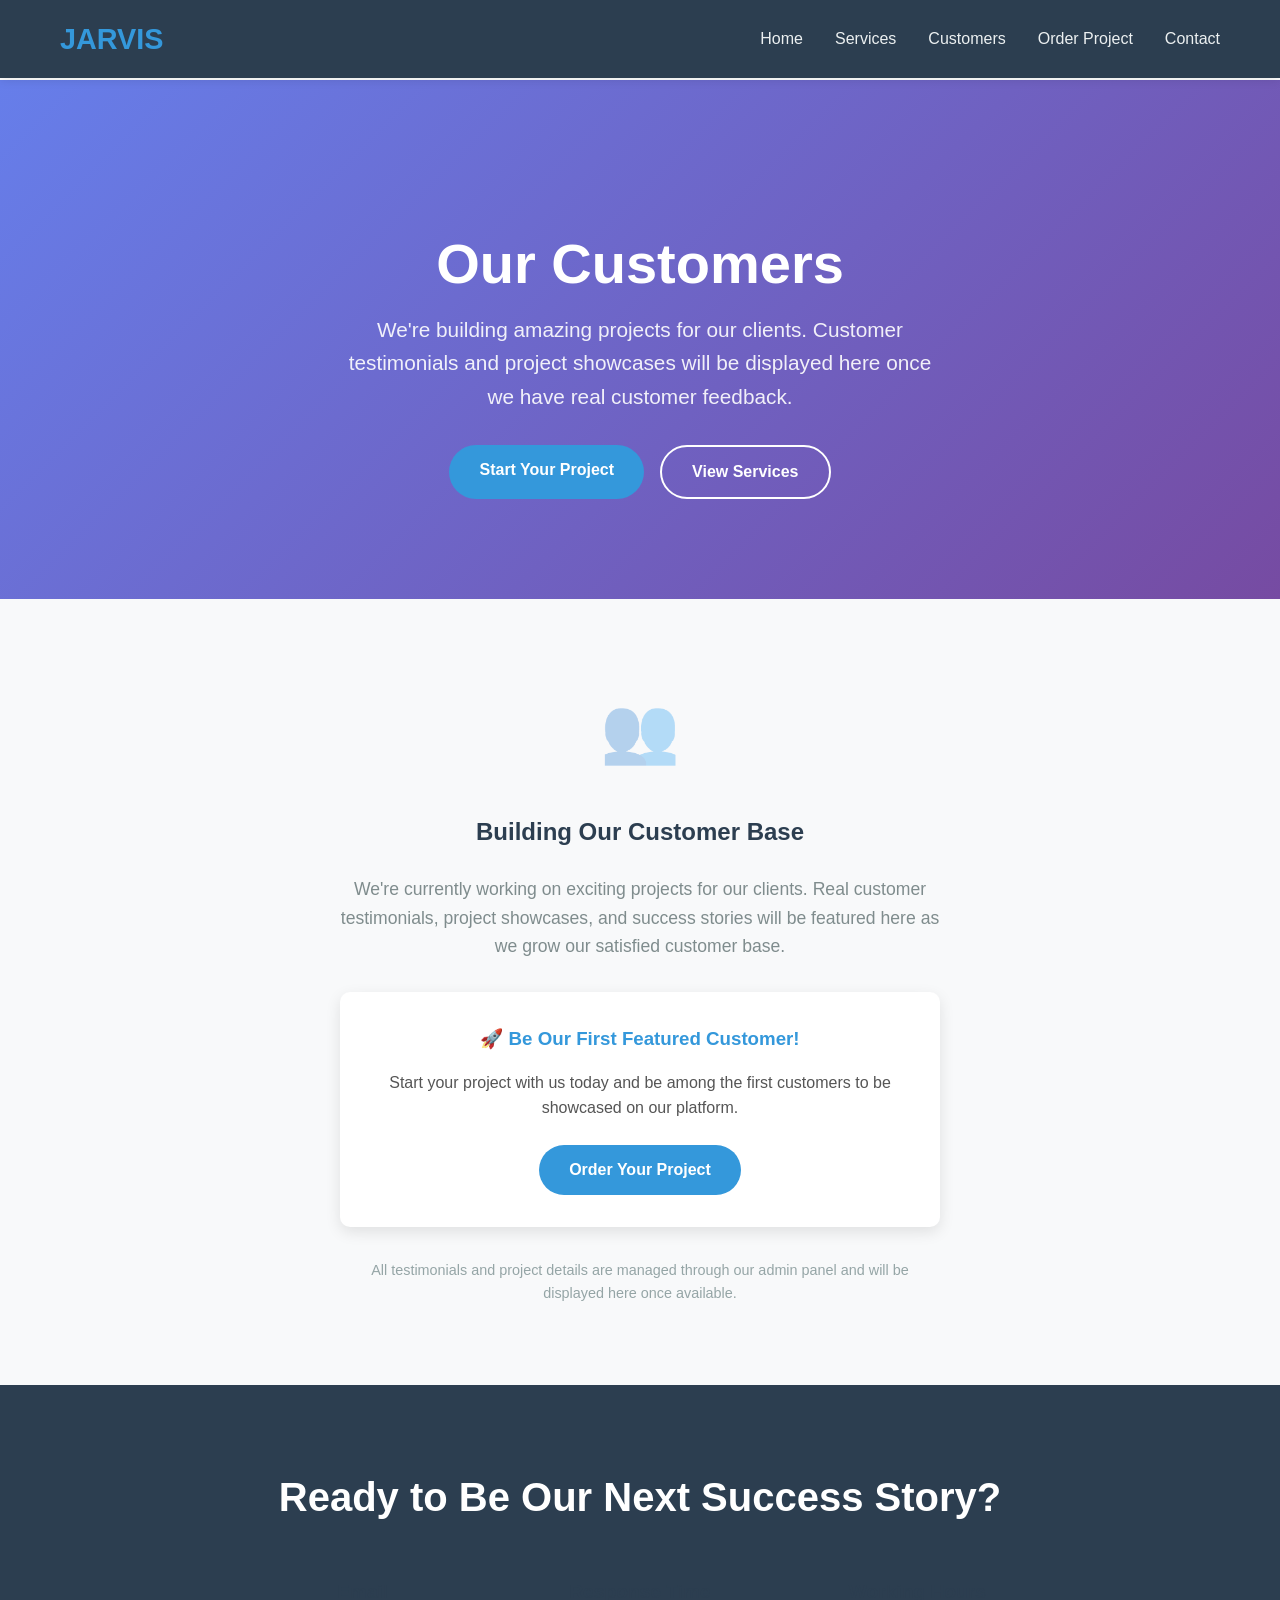
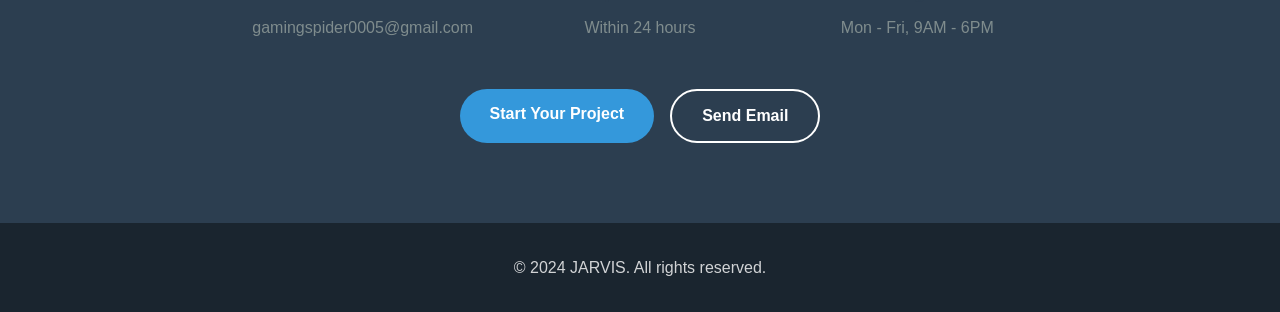
==== customers.html @ cfa4a8cc "Add files via upload" ====
<!DOCTYPE html>
<html lang="en">
<head>
    <meta charset="UTF-8">
    <meta name="viewport" content="width=device-width, initial-scale=1.0">
    <title>Our Customers - JARVIS</title>
    <link rel="stylesheet" href="styles.css">
</head>
<body>
    <!-- Navigation -->
    <nav class="navbar">
        <div class="nav-container">
            <div class="nav-logo">
                <h2>JARVIS</h2>
            </div>
            <ul class="nav-menu">
                <li><a href="index.html">Home</a></li>
                <li><a href="services.html">Services</a></li>
                <li><a href="customers.html">Customers</a></li>
                <li><a href="index.html#order">Order Project</a></li>
                <li><a href="index.html#contact">Contact</a></li>
            </ul>
        </div>
    </nav>

    <!-- Hero Section -->
    <section class="hero">
        <div class="hero-content">
            <h1>Our Customers</h1>
            <p>We're building amazing projects for our clients. Customer testimonials and project showcases will be displayed here once we have real customer feedback.</p>
            <div class="hero-buttons">
                <a href="index.html#order" class="btn btn-primary">Start Your Project</a>
                <a href="services.html" class="btn btn-secondary">View Services</a>
            </div>
        </div>
    </section>

    <!-- Empty State Section -->
    <section style="padding: 80px 0; background: #f8f9fa; min-height: 60vh; display: flex; align-items: center;">
        <div class="container">
            <div style="text-align: center; max-width: 600px; margin: 0 auto;">
                <div style="font-size: 4rem; margin-bottom: 2rem; opacity: 0.3;">👥</div>
                <h2 style="color: #2c3e50; margin-bottom: 1.5rem;">Building Our Customer Base</h2>
                <p style="color: #7f8c8d; font-size: 1.1rem; margin-bottom: 2rem;">
                    We're currently working on exciting projects for our clients. Real customer testimonials, 
                    project showcases, and success stories will be featured here as we grow our satisfied customer base.
                </p>
                <div style="background: white; padding: 2rem; border-radius: 10px; box-shadow: 0 5px 15px rgba(0,0,0,0.1); margin-bottom: 2rem;">
                    <h3 style="color: #3498db; margin-bottom: 1rem;">🚀 Be Our First Featured Customer!</h3>
                    <p style="color: #555; margin-bottom: 1.5rem;">
                        Start your project with us today and be among the first customers to be showcased on our platform.
                    </p>
                    <a href="index.html#order" class="btn btn-primary">Order Your Project</a>
                </div>
                <p style="color: #95a5a6; font-size: 0.9rem;">
                    All testimonials and project details are managed through our admin panel and will be displayed here once available.
                </p>
            </div>
        </div>
    </section>

    <!-- Contact Section -->
    <section id="contact" class="contact">
        <div class="container">
            <h2>Ready to Be Our Next Success Story?</h2>
            <div class="contact-simple">
                <div class="contact-info">
                    <div class="contact-item">
                        <h4>Email</h4>
                        <p>gamingspider0005@gmail.com</p>
                    </div>
                    <div class="contact-item">
                        <h4>Response Time</h4>
                        <p>Within 24 hours</p>
                    </div>
                    <div class="contact-item">
                        <h4>Working Hours</h4>
                        <p>Mon - Fri, 9AM - 6PM</p>
                    </div>
                </div>
                <div class="contact-cta">
                    <a href="index.html#order" class="btn btn-primary">Start Your Project</a>
                    <a href="mailto:gamingspider0005@gmail.com" class="btn btn-secondary">Send Email</a>
                </div>
            </div>
        </div>
    </section>

    <!-- Footer -->
    <footer class="footer">
        <div class="container">
            <p>&copy; 2024 JARVIS. All rights reserved.</p>
        </div>
    </footer>
</body>
</html>
---- styles.css ----
/* Reset and Base Styles */
* {
    margin: 0;
    padding: 0;
    box-sizing: border-box;
}

body {
    font-family: 'Segoe UI', Tahoma, Geneva, Verdana, sans-serif;
    line-height: 1.6;
    color: #333;
    scroll-behavior: smooth;
}

.container {
    max-width: 1200px;
    margin: 0 auto;
    padding: 0 20px;
}

/* Navigation */
.navbar {
    background: #2c3e50;
    padding: 1rem 0;
    position: fixed;
    width: 100%;
    top: 0;
    z-index: 1000;
    box-shadow: 0 2px 10px rgba(0,0,0,0.1);
}

.nav-container {
    max-width: 1200px;
    margin: 0 auto;
    padding: 0 20px;
    display: flex;
    justify-content: space-between;
    align-items: center;
}

.nav-logo h2 {
    color: #3498db;
    font-size: 1.8rem;
    font-weight: 700;
}

.nav-menu {
    display: flex;
    list-style: none;
    gap: 2rem;
}

.nav-menu a {
    color: #ecf0f1;
    text-decoration: none;
    font-weight: 500;
    transition: color 0.3s ease;
}

.nav-menu a:hover {
    color: #3498db;
}

/* Hero Section */
.hero {
    background: linear-gradient(135deg, #667eea 0%, #764ba2 100%);
    color: white;
    text-align: center;
    padding: 150px 0 100px;
    margin-top: 80px;
}

.hero-content h1 {
    font-size: 3.5rem;
    margin-bottom: 1rem;
    font-weight: 700;
    line-height: 1.2;
}

.hero-content p {
    font-size: 1.3rem;
    margin-bottom: 2rem;
    max-width: 600px;
    margin-left: auto;
    margin-right: auto;
    opacity: 0.9;
}

.hero-buttons {
    display: flex;
    gap: 1rem;
    justify-content: center;
    flex-wrap: wrap;
}

/* Buttons */
.btn {
    display: inline-block;
    padding: 12px 30px;
    text-decoration: none;
    border-radius: 50px;
    font-weight: 600;
    transition: all 0.3s ease;
    border: none;
    cursor: pointer;
    font-size: 1rem;
}

.btn-primary {
    background: #3498db;
    color: white;
}

.btn-primary:hover {
    background: #2980b9;
    transform: translateY(-2px);
    box-shadow: 0 5px 15px rgba(52, 152, 219, 0.3);
}

.btn-secondary {
    background: transparent;
    color: white;
    border: 2px solid white;
}

.btn-secondary:hover {
    background: white;
    color: #667eea;
    transform: translateY(-2px);
}

.btn-large {
    padding: 15px 40px;
    font-size: 1.1rem;
}

/* Services Section */
.services {
    padding: 80px 0;
    background: #f8f9fa;
}

.services h2 {
    text-align: center;
    font-size: 2.5rem;
    margin-bottom: 3rem;
    color: #2c3e50;
}

.services-grid {
    display: grid;
    grid-template-columns: repeat(auto-fit, minmax(300px, 1fr));
    gap: 2rem;
    margin-top: 2rem;
}

.service-card {
    background: white;
    padding: 2rem;
    border-radius: 15px;
    text-align: center;
    box-shadow: 0 5px 20px rgba(0,0,0,0.08);
    transition: transform 0.3s ease, box-shadow 0.3s ease;
}

.service-card:hover {
    transform: translateY(-5px);
    box-shadow: 0 10px 30px rgba(0,0,0,0.15);
}

.service-icon {
    font-size: 3rem;
    margin-bottom: 1rem;
}

.service-card h3 {
    font-size: 1.5rem;
    margin-bottom: 1rem;
    color: #2c3e50;
}

.service-card p {
    color: #7f8c8d;
    margin-bottom: 1.5rem;
    line-height: 1.6;
}

.price {
    background: #3498db;
    color: white;
    padding: 8px 20px;
    border-radius: 25px;
    font-weight: 600;
    display: inline-block;
}

/* Order Section */
.order-section {
    padding: 80px 0;
    background: white;
}

.order-section h2 {
    text-align: center;
    font-size: 2.5rem;
    margin-bottom: 1rem;
    color: #2c3e50;
}

.order-section > .container > p {
    text-align: center;
    font-size: 1.1rem;
    color: #7f8c8d;
    margin-bottom: 3rem;
    max-width: 600px;
    margin-left: auto;
    margin-right: auto;
}

.order-form {
    max-width: 600px;
    margin: 0 auto;
    background: #f8f9fa;
    padding: 2rem;
    border-radius: 15px;
    box-shadow: 0 5px 20px rgba(0,0,0,0.08);
}

.form-group {
    margin-bottom: 1.5rem;
}

.form-group label {
    display: block;
    margin-bottom: 0.5rem;
    font-weight: 600;
    color: #2c3e50;
}

.form-group input,
.form-group select,
.form-group textarea {
    width: 100%;
    padding: 12px 15px;
    border: 2px solid #e9ecef;
    border-radius: 8px;
    font-size: 1rem;
    transition: border-color 0.3s ease;
    font-family: inherit;
}

.form-group input:focus,
.form-group select:focus,
.form-group textarea:focus {
    outline: none;
    border-color: #3498db;
    box-shadow: 0 0 0 3px rgba(52, 152, 219, 0.1);
}

.form-group textarea {
    resize: vertical;
    min-height: 120px;
}

/* Contact Section */
.contact {
    padding: 80px 0;
    background: #2c3e50;
    color: white;
}

.contact h2 {
    text-align: center;
    font-size: 2.5rem;
    margin-bottom: 3rem;
}

.contact-simple {
    max-width: 800px;
    margin: 0 auto;
    text-align: center;
}

.contact-info {
    display: grid;
    grid-template-columns: repeat(auto-fit, minmax(200px, 1fr));
    gap: 2rem;
    margin-bottom: 3rem;
}

.contact-item {
    text-align: center;
}

.contact-item h4 {
    font-size: 1.2rem;
    margin-bottom: 0.5rem;
    color: #2c3e50;
}

.contact-item p {
    font-size: 1rem;
    color: #7f8c8d;
}

.contact-cta {
    display: flex;
    gap: 1rem;
    justify-content: center;
    flex-wrap: wrap;
}

/* Mobile Responsiveness */
@media (max-width: 768px) {
    .contact-info {
        grid-template-columns: 1fr;
        gap: 1rem;
    }
    
    .contact-cta {
        flex-direction: column;
        align-items: center;
    }
    
    .contact-cta .btn {
        width: 200px;
    }
}

/* Footer */
.footer {
    background: #1a252f;
    color: white;
    text-align: center;
    padding: 2rem 0;
}

.footer p {
    opacity: 0.8;
}

/* Responsive Design */
@media (max-width: 768px) {
    .nav-menu {
        flex-direction: column;
        gap: 1rem;
    }
    
    .hero-content h1 {
        font-size: 2.5rem;
    }
    
    .hero-content p {
        font-size: 1.1rem;
    }
    
    .hero-buttons {
        flex-direction: column;
        align-items: center;
    }
    
    .services-grid {
        grid-template-columns: 1fr;
    }
    
    .order-form {
        margin: 0 20px;
        padding: 1.5rem;
    }
    
    .contact-info {
        grid-template-columns: 1fr;
    }
}

@media (max-width: 480px) {
    .hero {
        padding: 120px 0 80px;
    }
    
    .hero-content h1 {
        font-size: 2rem;
    }
    
    .services h2,
    .order-section h2,
    .contact h2 {
        font-size: 2rem;
    }
    
    .nav-container {
        flex-direction: column;
        gap: 1rem;
    }
    
    .nav-menu {
        flex-direction: row;
        gap: 1.5rem;
    }
}

/* Animation for smooth scrolling */
html {
    scroll-behavior: smooth;
}

/* Success message styling */
.success-message {
    background: #27ae60;
    color: white;
    padding: 15px;
    border-radius: 8px;
    margin-bottom: 1rem;
    display: none;
}

.error-message {
    background: #e74c3c;
    color: white;
    padding: 15px;
    border-radius: 8px;
    margin-bottom: 1rem;
    display: none;
}
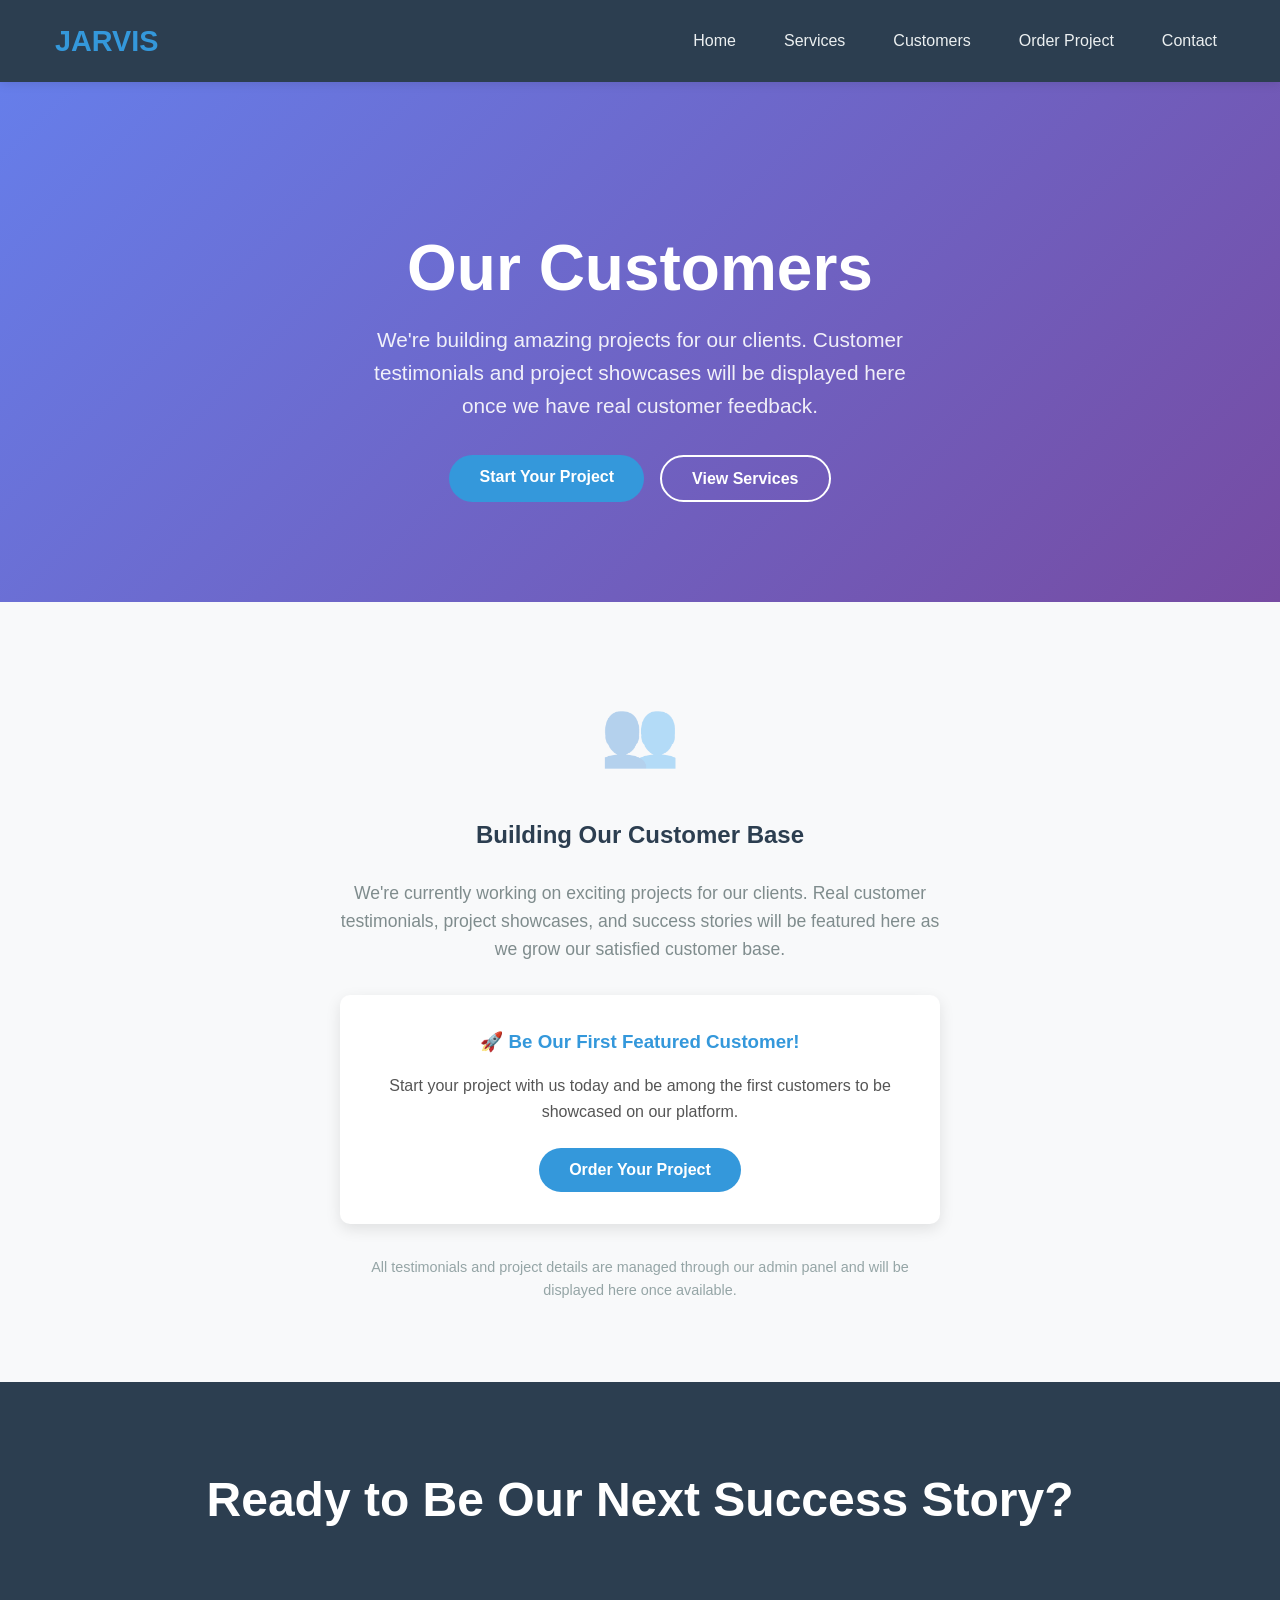
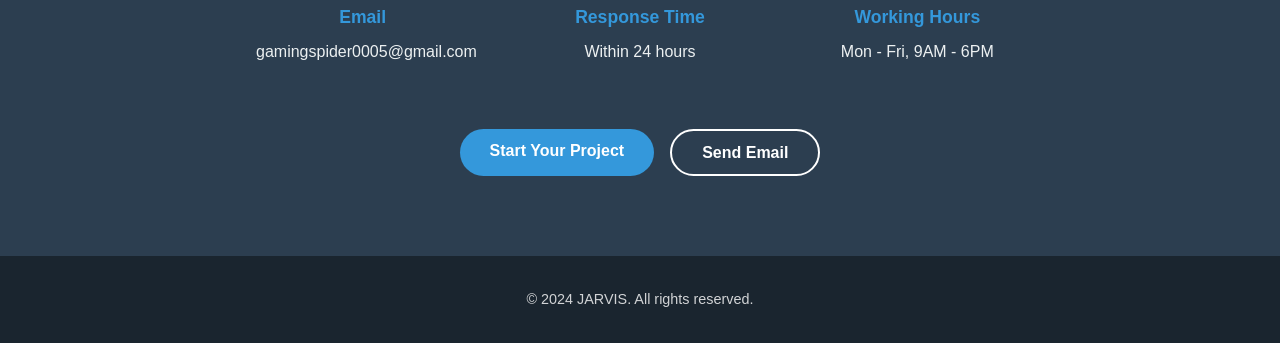
==== commit f0ae6a82: "Add files via upload" ====
--- a/customers.html
+++ b/customers.html
@@ -13,7 +13,10 @@
             <div class="nav-logo">
                 <h2>JARVIS</h2>
             </div>
-            <ul class="nav-menu">
+            <button class="nav-toggle" id="navToggle" aria-label="Toggle navigation">
+                <span>☰</span>
+            </button>
+            <ul class="nav-menu" id="navMenu">
                 <li><a href="index.html">Home</a></li>
                 <li><a href="services.html">Services</a></li>
                 <li><a href="customers.html">Customers</a></li>
@@ -36,25 +39,16 @@
     </section>
 
     <!-- Empty State Section -->
-    <section style="padding: 80px 0; background: #f8f9fa; min-height: 60vh; display: flex; align-items: center;">
+    <section id="customersSection" style="padding: 80px 0; background: #f8f9fa; min-height: 60vh;">
         <div class="container">
-            <div style="text-align: center; max-width: 600px; margin: 0 auto;">
-                <div style="font-size: 4rem; margin-bottom: 2rem; opacity: 0.3;">👥</div>
-                <h2 style="color: #2c3e50; margin-bottom: 1.5rem;">Building Our Customer Base</h2>
-                <p style="color: #7f8c8d; font-size: 1.1rem; margin-bottom: 2rem;">
-                    We're currently working on exciting projects for our clients. Real customer testimonials, 
-                    project showcases, and success stories will be featured here as we grow our satisfied customer base.
-                </p>
-                <div style="background: white; padding: 2rem; border-radius: 10px; box-shadow: 0 5px 15px rgba(0,0,0,0.1); margin-bottom: 2rem;">
-                    <h3 style="color: #3498db; margin-bottom: 1rem;">🚀 Be Our First Featured Customer!</h3>
-                    <p style="color: #555; margin-bottom: 1.5rem;">
-                        Start your project with us today and be among the first customers to be showcased on our platform.
-                    </p>
-                    <a href="index.html#order" class="btn btn-primary">Order Your Project</a>
-                </div>
-                <p style="color: #95a5a6; font-size: 0.9rem;">
-                    All testimonials and project details are managed through our admin panel and will be displayed here once available.
-                </p>
+            <!-- Customers will be loaded here dynamically -->
+            <div id="customersContent">
+                <!-- Loading state -->
+                <div style="text-align: center; max-width: 600px; margin: 0 auto;">
+                    <div style="font-size: 4rem; margin-bottom: 2rem; opacity: 0.3;">👥</div>
+                    <h2 style="color: #2c3e50; margin-bottom: 1.5rem;">Loading Customers...</h2>
+                    <p style="color: #7f8c8d; font-size: 1.1rem;">Please wait while we load our customer testimonials.</p>
+                </div>
             </div>
         </div>
     </section>
@@ -92,5 +86,115 @@
             <p>&copy; 2024 JARVIS. All rights reserved.</p>
         </div>
     </footer>
+
+    <!-- Customer Loading Script -->
+    <script>
+        document.addEventListener('DOMContentLoaded', function() {
+            loadCustomers();
+        });
+
+        function loadCustomers() {
+            const customers = JSON.parse(localStorage.getItem('customers') || '[]');
+            const customersContent = document.getElementById('customersContent');
+
+            if (customers.length === 0) {
+                // Show empty state
+                customersContent.innerHTML = `
+                    <div style="text-align: center; max-width: 600px; margin: 0 auto;">
+                        <div style="font-size: 4rem; margin-bottom: 2rem; opacity: 0.3;">👥</div>
+                        <h2 style="color: #2c3e50; margin-bottom: 1.5rem;">Building Our Customer Base</h2>
+                        <p style="color: #7f8c8d; font-size: 1.1rem; margin-bottom: 2rem;">
+                            We're currently working on exciting projects for our clients. Real customer testimonials, 
+                            project showcases, and success stories will be featured here as we grow our satisfied customer base.
+                        </p>
+                        <div style="background: white; padding: 2rem; border-radius: 10px; box-shadow: 0 5px 15px rgba(0,0,0,0.1); margin-bottom: 2rem;">
+                            <h3 style="color: #3498db; margin-bottom: 1rem;">🚀 Be Our First Featured Customer!</h3>
+                            <p style="color: #555; margin-bottom: 1.5rem;">
+                                Start your project with us today and be among the first customers to be showcased on our platform.
+                            </p>
+                            <a href="index.html#order" class="btn btn-primary">Order Your Project</a>
+                        </div>
+                        <p style="color: #95a5a6; font-size: 0.9rem;">
+                            All testimonials and project details are managed through our admin panel and will be displayed here once available.
+                        </p>
+                    </div>
+                `;
+            } else {
+                // Show customers testimonials
+                displayCustomerTestimonials(customers);
+            }
+        }
+
+        function displayCustomerTestimonials(customers) {
+            const customersContent = document.getElementById('customersContent');
+            
+            let html = `
+                <div style="text-align: center; margin-bottom: 3rem;">
+                    <h2 style="color: #2c3e50; margin-bottom: 1rem;">Happy Customers</h2>
+                    <p style="color: #7f8c8d; font-size: 1.1rem;">See what our satisfied clients have to say about our work</p>
+                </div>
+                
+                <div style="display: grid; grid-template-columns: repeat(auto-fit, minmax(300px, 1fr)); gap: 2rem; margin-bottom: 3rem;">
+            `;
+
+            customers.forEach(customer => {
+                const ratingStars = customer.rating ? '⭐'.repeat(customer.rating) : '';
+                const testimonialText = customer.testimonial || 'Great experience working with JARVIS team!';
+                
+                html += `
+                    <div style="background: white; padding: 2rem; border-radius: 15px; box-shadow: 0 5px 20px rgba(0,0,0,0.1); border: 1px solid #e1e8ed; transition: transform 0.3s ease, box-shadow 0.3s ease;" 
+                         onmouseover="this.style.transform='translateY(-5px)'; this.style.boxShadow='0 8px 25px rgba(0,0,0,0.15)'" 
+                         onmouseout="this.style.transform='translateY(0)'; this.style.boxShadow='0 5px 20px rgba(0,0,0,0.1)'">
+                        
+                        <div style="text-align: center; margin-bottom: 1.5rem;">
+                            <div style="width: 60px; height: 60px; background: linear-gradient(135deg, #3498db, #2980b9); border-radius: 50%; margin: 0 auto 1rem; display: flex; align-items: center; justify-content: center; color: white; font-size: 1.5rem; font-weight: bold;">
+                                ${customer.name.charAt(0).toUpperCase()}
+                            </div>
+                            <h3 style="color: #2c3e50; margin-bottom: 0.5rem; font-size: 1.2rem;">${customer.name}</h3>
+                            <p style="color: #7f8c8d; font-size: 0.9rem; margin-bottom: 0.5rem;">${customer.type}</p>
+                            ${ratingStars ? `<div style="color: #f39c12; font-size: 1.2rem; margin-bottom: 1rem;">${ratingStars}</div>` : ''}
+                        </div>
+                        
+                        <div style="text-align: left;">
+                            <p style="color: #555; font-style: italic; line-height: 1.6; margin-bottom: 1rem; position: relative; padding-left: 1rem;">
+                                <span style="position: absolute; left: 0; top: 0; color: #3498db; font-size: 1.5rem; font-weight: bold;">"</span>
+                                ${testimonialText}
+                                <span style="color: #3498db; font-size: 1.5rem; font-weight: bold;">"</span>
+                            </p>
+                        </div>
+                        
+                        <div style="text-align: right; margin-top: 1rem; padding-top: 1rem; border-top: 1px solid #ecf0f1;">
+                            <small style="color: #95a5a6;">
+                                Customer since ${new Date(customer.addedDate).toLocaleDateString('en-IN', { month: 'long', year: 'numeric' })}
+                            </small>
+                        </div>
+                    </div>
+                `;
+            });
+
+            html += `
+                </div>
+                
+                <div style="text-align: center; background: white; padding: 2rem; border-radius: 15px; box-shadow: 0 5px 15px rgba(0,0,0,0.1);">
+                    <h3 style="color: #3498db; margin-bottom: 1rem;">Ready to Join Our Happy Customers?</h3>
+                    <p style="color: #555; margin-bottom: 1.5rem;">
+                        Start your project with us today and experience the same quality service our customers love.
+                    </p>
+                    <a href="index.html#order" class="btn btn-primary" style="margin-right: 1rem;">Start Your Project</a>
+                    <a href="services.html" class="btn btn-secondary">View Our Services</a>
+                </div>
+            `;
+
+            customersContent.innerHTML = html;
+        }
+
+        // Auto-refresh customer data every 10 seconds to show real-time updates
+        setInterval(function() {
+            loadCustomers();
+        }, 10000);
+
+        // Initialize mobile navigation for customers page
+        initMobileNavigation();
+    </script>
 </body>
 </html> 
--- a/styles.css
+++ b/styles.css
@@ -10,18 +10,23 @@
     line-height: 1.6;
     color: #333;
     scroll-behavior: smooth;
+    /* Prevent horizontal scroll on mobile */
+    overflow-x: hidden;
+    /* Better text rendering on mobile */
+    -webkit-font-smoothing: antialiased;
+    -moz-osx-font-smoothing: grayscale;
 }
 
 .container {
     max-width: 1200px;
     margin: 0 auto;
-    padding: 0 20px;
-}
-
-/* Navigation */
+    padding: 0 15px; /* Reduced padding for mobile */
+}
+
+/* Mobile-First Navigation */
 .navbar {
     background: #2c3e50;
-    padding: 1rem 0;
+    padding: 0.8rem 0;
     position: fixed;
     width: 100%;
     top: 0;
@@ -32,22 +37,44 @@
 .nav-container {
     max-width: 1200px;
     margin: 0 auto;
-    padding: 0 20px;
+    padding: 0 15px;
     display: flex;
     justify-content: space-between;
     align-items: center;
+    position: relative;
 }
 
 .nav-logo h2 {
     color: #3498db;
-    font-size: 1.8rem;
+    font-size: 1.5rem; /* Smaller on mobile first */
     font-weight: 700;
+    cursor: pointer;
+    /* Better touch target */
+    padding: 0.5rem;
+    margin: -0.5rem;
+}
+
+/* Mobile Menu Toggle */
+.nav-toggle {
+    display: none;
+    background: none;
+    border: none;
+    color: #ecf0f1;
+    font-size: 1.5rem;
+    cursor: pointer;
+    padding: 0.5rem;
+    /* Better touch target for mobile */
+    min-width: 44px;
+    min-height: 44px;
+    justify-content: center;
+    align-items: center;
 }
 
 .nav-menu {
     display: flex;
     list-style: none;
-    gap: 2rem;
+    gap: 1rem; /* Smaller gap on mobile first */
+    flex-wrap: wrap;
 }
 
 .nav-menu a {
@@ -55,35 +82,44 @@
     text-decoration: none;
     font-weight: 500;
     transition: color 0.3s ease;
+    /* Better touch targets */
+    padding: 0.75rem 0.5rem;
+    border-radius: 5px;
+    min-height: 44px;
+    display: flex;
+    align-items: center;
 }
 
 .nav-menu a:hover {
     color: #3498db;
-}
-
-/* Hero Section */
+    background: rgba(52, 152, 219, 0.1);
+}
+
+/* Hero Section - Mobile First */
 .hero {
     background: linear-gradient(135deg, #667eea 0%, #764ba2 100%);
     color: white;
     text-align: center;
-    padding: 150px 0 100px;
-    margin-top: 80px;
+    padding: 100px 0 60px; /* Reduced padding for mobile */
+    margin-top: 60px; /* Adjusted for smaller navbar */
 }
 
 .hero-content h1 {
-    font-size: 3.5rem;
+    font-size: 2rem; /* Mobile first size */
     margin-bottom: 1rem;
     font-weight: 700;
     line-height: 1.2;
+    padding: 0 1rem; /* Prevent text cutoff */
 }
 
 .hero-content p {
-    font-size: 1.3rem;
+    font-size: 1rem; /* Mobile first size */
     margin-bottom: 2rem;
-    max-width: 600px;
+    max-width: 90%; /* More mobile-friendly */
     margin-left: auto;
     margin-right: auto;
     opacity: 0.9;
+    padding: 0 1rem;
 }
 
 .hero-buttons {
@@ -91,19 +127,25 @@
     gap: 1rem;
     justify-content: center;
     flex-wrap: wrap;
-}
-
-/* Buttons */
+    padding: 0 1rem;
+}
+
+/* Buttons - Mobile Optimized */
 .btn {
     display: inline-block;
-    padding: 12px 30px;
+    padding: 14px 24px; /* Larger touch targets */
     text-decoration: none;
     border-radius: 50px;
     font-weight: 600;
     transition: all 0.3s ease;
     border: none;
     cursor: pointer;
-    font-size: 1rem;
+    font-size: 0.9rem; /* Slightly smaller on mobile */
+    /* Minimum touch target size */
+    min-height: 44px;
+    min-width: 120px;
+    text-align: center;
+    line-height: 1.2;
 }
 
 .btn-primary {
@@ -130,33 +172,35 @@
 }
 
 .btn-large {
-    padding: 15px 40px;
-    font-size: 1.1rem;
-}
-
-/* Services Section */
+    padding: 16px 32px; /* Larger touch targets */
+    font-size: 1rem;
+    min-height: 48px;
+}
+
+/* Services Section - Mobile First */
 .services {
-    padding: 80px 0;
+    padding: 60px 0; /* Reduced padding for mobile */
     background: #f8f9fa;
 }
 
 .services h2 {
     text-align: center;
-    font-size: 2.5rem;
-    margin-bottom: 3rem;
+    font-size: 2rem; /* Mobile first size */
+    margin-bottom: 2rem;
     color: #2c3e50;
+    padding: 0 1rem;
 }
 
 .services-grid {
     display: grid;
-    grid-template-columns: repeat(auto-fit, minmax(300px, 1fr));
-    gap: 2rem;
-    margin-top: 2rem;
+    grid-template-columns: 1fr; /* Single column on mobile */
+    gap: 1.5rem;
+    margin-top: 1rem;
 }
 
 .service-card {
     background: white;
-    padding: 2rem;
+    padding: 1.5rem; /* Reduced padding for mobile */
     border-radius: 15px;
     text-align: center;
     box-shadow: 0 5px 20px rgba(0,0,0,0.08);
@@ -164,17 +208,17 @@
 }
 
 .service-card:hover {
-    transform: translateY(-5px);
+    transform: translateY(-3px); /* Subtle animation on mobile */
     box-shadow: 0 10px 30px rgba(0,0,0,0.15);
 }
 
 .service-icon {
-    font-size: 3rem;
+    font-size: 2.5rem; /* Slightly smaller on mobile */
     margin-bottom: 1rem;
 }
 
 .service-card h3 {
-    font-size: 1.5rem;
+    font-size: 1.3rem; /* Mobile-friendly size */
     margin-bottom: 1rem;
     color: #2c3e50;
 }
@@ -183,45 +227,49 @@
     color: #7f8c8d;
     margin-bottom: 1.5rem;
     line-height: 1.6;
+    font-size: 0.95rem;
 }
 
 .price {
     background: #3498db;
     color: white;
-    padding: 8px 20px;
+    padding: 8px 16px;
     border-radius: 25px;
     font-weight: 600;
     display: inline-block;
-}
-
-/* Order Section */
+    font-size: 0.9rem;
+}
+
+/* Order Section - Mobile Optimized */
 .order-section {
-    padding: 80px 0;
+    padding: 60px 0;
     background: white;
 }
 
 .order-section h2 {
     text-align: center;
-    font-size: 2.5rem;
+    font-size: 2rem;
     margin-bottom: 1rem;
     color: #2c3e50;
+    padding: 0 1rem;
 }
 
 .order-section > .container > p {
     text-align: center;
-    font-size: 1.1rem;
+    font-size: 1rem;
     color: #7f8c8d;
-    margin-bottom: 3rem;
-    max-width: 600px;
+    margin-bottom: 2rem;
+    max-width: 90%;
     margin-left: auto;
     margin-right: auto;
+    padding: 0 1rem;
 }
 
 .order-form {
-    max-width: 600px;
+    max-width: 100%;
     margin: 0 auto;
     background: #f8f9fa;
-    padding: 2rem;
+    padding: 1.5rem;
     border-radius: 15px;
     box-shadow: 0 5px 20px rgba(0,0,0,0.08);
 }
@@ -232,21 +280,25 @@
 
 .form-group label {
     display: block;
-    margin-bottom: 0.5rem;
+    margin-bottom: 0.75rem;
     font-weight: 600;
     color: #2c3e50;
+    font-size: 0.95rem;
 }
 
 .form-group input,
 .form-group select,
 .form-group textarea {
     width: 100%;
-    padding: 12px 15px;
+    padding: 14px 16px; /* Larger touch targets */
     border: 2px solid #e9ecef;
     border-radius: 8px;
     font-size: 1rem;
     transition: border-color 0.3s ease;
     font-family: inherit;
+    /* Better mobile input experience */
+    -webkit-appearance: none;
+    appearance: none;
 }
 
 .form-group input:focus,
@@ -262,45 +314,47 @@
     min-height: 120px;
 }
 
-/* Contact Section */
+/* Contact Section - Mobile First */
 .contact {
-    padding: 80px 0;
+    padding: 60px 0;
     background: #2c3e50;
     color: white;
 }
 
 .contact h2 {
     text-align: center;
-    font-size: 2.5rem;
-    margin-bottom: 3rem;
+    font-size: 2rem;
+    margin-bottom: 2rem;
+    padding: 0 1rem;
 }
 
 .contact-simple {
-    max-width: 800px;
+    max-width: 100%;
     margin: 0 auto;
     text-align: center;
 }
 
 .contact-info {
     display: grid;
-    grid-template-columns: repeat(auto-fit, minmax(200px, 1fr));
-    gap: 2rem;
-    margin-bottom: 3rem;
+    grid-template-columns: 1fr; /* Single column on mobile */
+    gap: 1.5rem;
+    margin-bottom: 2rem;
 }
 
 .contact-item {
     text-align: center;
+    padding: 1rem;
 }
 
 .contact-item h4 {
-    font-size: 1.2rem;
+    font-size: 1.1rem;
     margin-bottom: 0.5rem;
-    color: #2c3e50;
+    color: #3498db;
 }
 
 .contact-item p {
     font-size: 1rem;
-    color: #7f8c8d;
+    color: #ecf0f1;
 }
 
 .contact-cta {
@@ -308,13 +362,211 @@
     gap: 1rem;
     justify-content: center;
     flex-wrap: wrap;
-}
-
-/* Mobile Responsiveness */
+    padding: 0 1rem;
+}
+
+/* Footer */
+.footer {
+    background: #1a252f;
+    color: white;
+    text-align: center;
+    padding: 2rem 1rem;
+}
+
+.footer p {
+    opacity: 0.8;
+    font-size: 0.9rem;
+}
+
+/* Tablet Responsive Design */
+@media (min-width: 481px) and (max-width: 768px) {
+    .hero-content h1 {
+        font-size: 2.5rem;
+    }
+    
+    .hero-content p {
+        font-size: 1.1rem;
+    }
+    
+    .services-grid {
+        grid-template-columns: repeat(2, 1fr);
+    }
+    
+    .contact-info {
+        grid-template-columns: repeat(2, 1fr);
+    }
+}
+
+/* Desktop Responsive Design */
+@media (min-width: 769px) {
+    .container {
+        padding: 0 20px;
+    }
+    
+    .navbar {
+        padding: 1rem 0;
+    }
+    
+    .nav-logo h2 {
+        font-size: 1.8rem;
+    }
+    
+    .nav-menu {
+        gap: 2rem;
+    }
+    
+    .hero {
+        padding: 150px 0 100px;
+        margin-top: 80px;
+    }
+    
+    .hero-content h1 {
+        font-size: 3.5rem;
+    }
+    
+    .hero-content p {
+        font-size: 1.3rem;
+        max-width: 600px;
+    }
+    
+    .services {
+        padding: 80px 0;
+    }
+    
+    .services h2 {
+        font-size: 2.5rem;
+        margin-bottom: 3rem;
+    }
+    
+    .services-grid {
+        grid-template-columns: repeat(auto-fit, minmax(300px, 1fr));
+        gap: 2rem;
+        margin-top: 2rem;
+    }
+    
+    .service-card {
+        padding: 2rem;
+    }
+    
+    .service-icon {
+        font-size: 3rem;
+    }
+    
+    .service-card h3 {
+        font-size: 1.5rem;
+    }
+    
+    .order-section {
+        padding: 80px 0;
+    }
+    
+    .order-section h2 {
+        font-size: 2.5rem;
+    }
+    
+    .order-section > .container > p {
+        font-size: 1.1rem;
+        margin-bottom: 3rem;
+        max-width: 600px;
+    }
+    
+    .order-form {
+        max-width: 600px;
+        padding: 2rem;
+    }
+    
+    .contact {
+        padding: 80px 0;
+    }
+    
+    .contact h2 {
+        font-size: 2.5rem;
+        margin-bottom: 3rem;
+    }
+    
+    .contact-info {
+        grid-template-columns: repeat(auto-fit, minmax(200px, 1fr));
+        gap: 2rem;
+        margin-bottom: 3rem;
+    }
+    
+    .contact-simple {
+        max-width: 800px;
+    }
+    
+    .btn {
+        font-size: 1rem;
+        padding: 12px 30px;
+    }
+    
+    .btn-large {
+        padding: 15px 40px;
+        font-size: 1.1rem;
+    }
+}
+
+/* Large Desktop */
+@media (min-width: 1200px) {
+    .hero-content h1 {
+        font-size: 4rem;
+    }
+    
+    .services h2,
+    .order-section h2,
+    .contact h2 {
+        font-size: 3rem;
+    }
+}
+
+/* Mobile Navigation Toggle */
 @media (max-width: 768px) {
-    .contact-info {
-        grid-template-columns: 1fr;
+    .nav-toggle {
+        display: flex;
+    }
+    
+    .nav-menu {
+        position: absolute;
+        top: 100%;
+        left: 0;
+        right: 0;
+        background: #2c3e50;
+        flex-direction: column;
+        gap: 0;
+        box-shadow: 0 2px 10px rgba(0,0,0,0.1);
+        border-radius: 0 0 10px 10px;
+        padding: 1rem 0;
+        transform: translateY(-100%);
+        opacity: 0;
+        visibility: hidden;
+        transition: all 0.3s ease;
+    }
+    
+    .nav-menu.active {
+        transform: translateY(0);
+        opacity: 1;
+        visibility: visible;
+    }
+    
+    .nav-menu li {
+        width: 100%;
+    }
+    
+    .nav-menu a {
+        padding: 1rem 1.5rem;
+        border-radius: 0;
+        justify-content: flex-start;
+        min-height: 48px;
+    }
+    
+    .hero-buttons {
+        flex-direction: column;
+        align-items: center;
         gap: 1rem;
+    }
+    
+    .hero-buttons .btn {
+        width: 200px;
+        max-width: 90%;
     }
     
     .contact-cta {
@@ -324,78 +576,32 @@
     
     .contact-cta .btn {
         width: 200px;
-    }
-}
-
-/* Footer */
-.footer {
-    background: #1a252f;
-    color: white;
-    text-align: center;
-    padding: 2rem 0;
-}
-
-.footer p {
-    opacity: 0.8;
-}
-
-/* Responsive Design */
-@media (max-width: 768px) {
-    .nav-menu {
-        flex-direction: column;
-        gap: 1rem;
+        max-width: 90%;
+    }
+}
+
+/* Very Small Mobile Devices */
+@media (max-width: 360px) {
+    .container {
+        padding: 0 10px;
     }
     
     .hero-content h1 {
-        font-size: 2.5rem;
-    }
-    
-    .hero-content p {
-        font-size: 1.1rem;
-    }
-    
-    .hero-buttons {
-        flex-direction: column;
-        align-items: center;
-    }
-    
-    .services-grid {
-        grid-template-columns: 1fr;
-    }
-    
-    .order-form {
-        margin: 0 20px;
-        padding: 1.5rem;
-    }
-    
-    .contact-info {
-        grid-template-columns: 1fr;
-    }
-}
-
-@media (max-width: 480px) {
-    .hero {
-        padding: 120px 0 80px;
-    }
-    
-    .hero-content h1 {
-        font-size: 2rem;
+        font-size: 1.8rem;
     }
     
     .services h2,
     .order-section h2,
     .contact h2 {
-        font-size: 2rem;
-    }
-    
-    .nav-container {
-        flex-direction: column;
-        gap: 1rem;
-    }
-    
-    .nav-menu {
-        flex-direction: row;
-        gap: 1.5rem;
+        font-size: 1.8rem;
+    }
+    
+    .order-form {
+        padding: 1rem;
+    }
+    
+    .service-card {
+        padding: 1rem;
     }
 }
 
@@ -412,6 +618,7 @@
     border-radius: 8px;
     margin-bottom: 1rem;
     display: none;
+    font-size: 0.95rem;
 }
 
 .error-message {
@@ -421,4 +628,37 @@
     border-radius: 8px;
     margin-bottom: 1rem;
     display: none;
+    font-size: 0.95rem;
+}
+
+/* Touch-friendly improvements */
+@media (hover: none) and (pointer: coarse) {
+    .service-card:hover {
+        transform: none;
+    }
+    
+    .btn:hover {
+        transform: none;
+    }
+    
+    .nav-menu a:hover {
+        background: none;
+    }
+}
+
+/* Dark mode support for better battery life on mobile */
+@media (prefers-color-scheme: dark) {
+    .service-card,
+    .order-form {
+        background: #2c3e50;
+        color: #ecf0f1;
+    }
+    
+    .form-group input,
+    .form-group select,
+    .form-group textarea {
+        background: #34495e;
+        color: #ecf0f1;
+        border-color: #4a5d6b;
+    }
 } 
